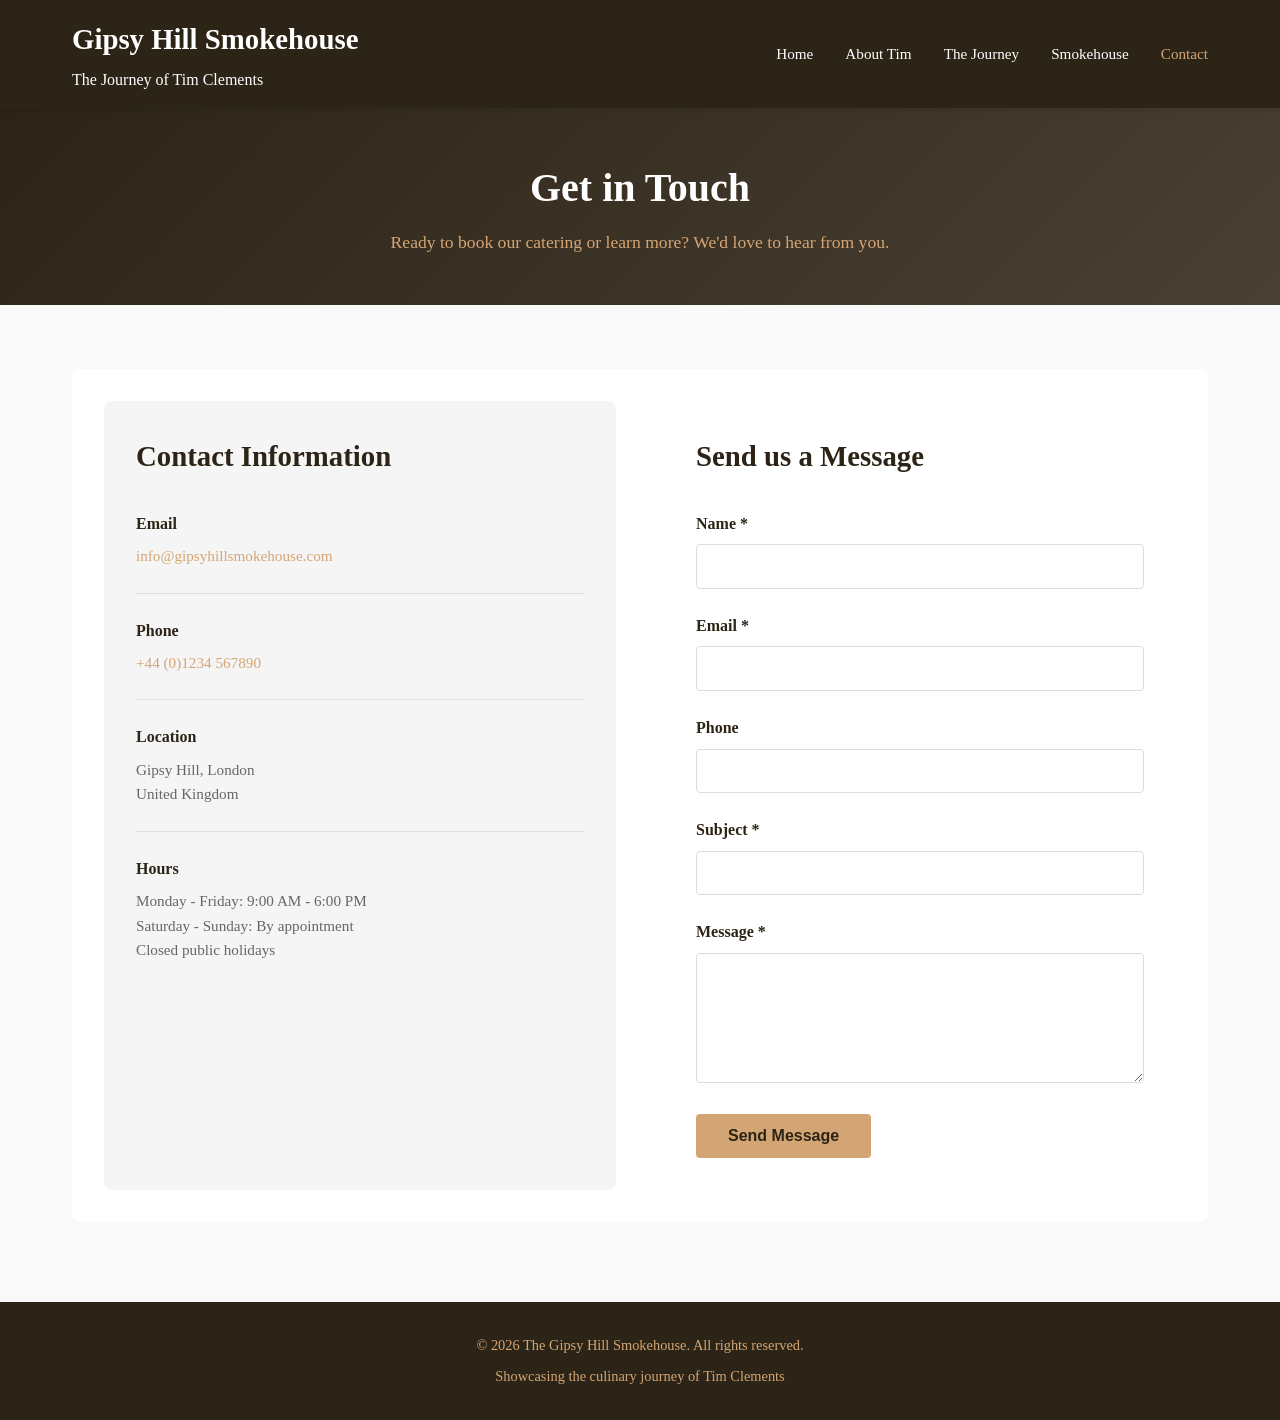
==== contact.html @ d5f2da4b "Add Contact page" ====
<!DOCTYPE html>
<html lang="en">
<head>
    <meta charset="UTF-8">
    <meta name="viewport" content="width=device-width, initial-scale=1.0">
    <title>Contact - The Gipsy Hill Smokehouse</title>
    <link rel="stylesheet" href="styles.css">
</head>
<body>
    <nav class="navbar">
        <div class="nav-container">
            <div class="logo">
                <h1>Gipsy Hill Smokehouse</h1>
                <p class="tagline">The Journey of Tim Clements</p>
            </div>
            <ul class="nav-menu">
                <li><a href="index.html">Home</a></li>
                <li><a href="about.html">About Tim</a></li>
                <li><a href="journey.html">The Journey</a></li>
                <li><a href="smokehouse.html">Smokehouse</a></li>
                <li><a href="contact.html" class="active">Contact</a></li>
            </ul>
        </div>
    </nav>

    <section class="page-header">
        <h1>Get in Touch</h1>
        <p>Ready to book our catering or learn more? We'd love to hear from you.</p>
    </section>

    <section class="content">
        <div class="contact-container">
            <div class="contact-info">
                <h2>Contact Information</h2>
                <div class="info-item">
                    <h3>Email</h3>
                    <p><a href="mailto:info@gipsyhillsmokehouse.com">info@gipsyhillsmokehouse.com</a></p>
                </div>
                <div class="info-item">
                    <h3>Phone</h3>
                    <p><a href="tel:+441234567890">+44 (0)1234 567890</a></p>
                </div>
                <div class="info-item">
                    <h3>Location</h3>
                    <p>Gipsy Hill, London<br>United Kingdom</p>
                </div>
                <div class="info-item">
                    <h3>Hours</h3>
                    <p>Monday - Friday: 9:00 AM - 6:00 PM<br>
                    Saturday - Sunday: By appointment<br>
                    Closed public holidays</p>
                </div>
            </div>

            <div class="contact-form">
                <h2>Send us a Message</h2>
                <form>
                    <div class="form-group">
                        <label for="name">Name *</label>
                        <input type="text" id="name" name="name" required>
                    </div>

                    <div class="form-group">
                        <label for="email">Email *</label>
                        <input type="email" id="email" name="email" required>
                    </div>

                    <div class="form-group">
                        <label for="phone">Phone</label>
                        <input type="tel" id="phone" name="phone">
                    </div>

                    <div class="form-group">
                        <label for="subject">Subject *</label>
                        <input type="text" id="subject" name="subject" required>
                    </div>

                    <div class="form-group">
                        <label for="message">Message *</label>
                        <textarea id="message" name="message" rows="6" required></textarea>
                    </div>

                    <button type="submit" class="submit-btn">Send Message</button>
                </form>
            </div>
        </div>
    </section>

    <footer>
        <p>&copy; 2026 The Gipsy Hill Smokehouse. All rights reserved.</p>
        <p>Showcasing the culinary journey of Tim Clements</p>
    </footer>
</body>
</html>
---- styles.css ----
/* General Styles */
* {
    margin: 0;
    padding: 0;
    box-sizing: border-box;
}

body {
    font-family: 'Georgia', serif;
    line-height: 1.6;
    color: #333;
    background-color: #f9f9f9;
}

/* Navigation Bar */
.navbar {
    background-color: #2c2416;
    color: #fff;
    padding: 1rem 0;
    position: sticky;
    top: 0;
    z-index: 100;
    box-shadow: 0 2px 5px rgba(0,0,0,0.1);
}

.nav-container {
    max-width: 1200px;
    margin: 0 auto;
    display: flex;
    justify-content: space-between;
    align-items: center;
    padding: 0 2rem;
}

.logo h1 {
    font-size: 1.8rem;
    margin-bottom: 0.3rem;
}

tagline {
    font-size: 0.85rem;
    color: #d4a574;
    font-style: italic;
}

.nav-menu {
    display: flex;
    list-style: none;
    gap: 2rem;
}

.nav-menu a {
    color: #fff;
    text-decoration: none;
    transition: color 0.3s ease;
    font-size: 0.95rem;
}

.nav-menu a:hover,
.nav-menu a.active {
    color: #d4a574;
}

/* Hero Section */
.hero {
    background: linear-gradient(135deg, #2c2416 0%, #4a4035 100%);
    color: #fff;
    padding: 4rem 2rem;
    display: flex;
    align-items: center;
    justify-content: space-between;
    max-width: 1200px;
    margin: 0 auto;
    gap: 3rem;
    min-height: 500px;
}

.hero-content {
    flex: 1;
}

.hero-content h1 {
    font-size: 2.5rem;
    margin-bottom: 1rem;
    line-height: 1.3;
}

.hero-content p {
    font-size: 1.2rem;
    margin-bottom: 2rem;
    color: #d4a574;
}

.cta-button {
    display: inline-block;
    background-color: #d4a574;
    color: #2c2416;
    padding: 0.8rem 2rem;
    text-decoration: none;
    border-radius: 4px;
    font-weight: bold;
    transition: background-color 0.3s ease, transform 0.3s ease;
}

.cta-button:hover {
    background-color: #e8bb88;
    transform: translateY(-2px);
}

.hero-image {
    flex: 1;
    text-align: center;
}

.hero-image img {
    max-width: 100%;
    height: auto;
    border-radius: 8px;
    box-shadow: 0 4px 15px rgba(0,0,0,0.3);
}

/* Page Header */
.page-header {
    background: linear-gradient(135deg, #2c2416 0%, #4a4035 100%);
    color: #fff;
    padding: 3rem 2rem;
    text-align: center;
    max-width: 100%;
}

.page-header h1 {
    font-size: 2.5rem;
    margin-bottom: 0.5rem;
}

.page-header p {
    font-size: 1.1rem;
    color: #d4a574;
}

/* Content Section */
.content {
    max-width: 1200px;
    margin: 2rem auto;
    padding: 2rem;
}

.content h2 {
    font-size: 1.8rem;
    color: #2c2416;
    margin-bottom: 1.5rem;
    border-bottom: 3px solid #d4a574;
    padding-bottom: 0.5rem;
}

/* Highlights Section */
.highlights {
    display: grid;
    grid-template-columns: repeat(auto-fit, minmax(250px, 1fr));
    gap: 2rem;
    max-width: 1200px;
    margin: 3rem auto;
    padding: 2rem;
}

.highlight-card {
    background: #fff;
    padding: 2rem;
    border-radius: 8px;
    box-shadow: 0 4px 10px rgba(0,0,0,0.1);
    text-align: center;
    transition: transform 0.3s ease, box-shadow 0.3s ease;
}

.highlight-card:hover {
    transform: translateY(-5px);
    box-shadow: 0 6px 20px rgba(0,0,0,0.15);
}

.highlight-card h3 {
    color: #2c2416;
    margin-bottom: 0.5rem;
    font-size: 1.3rem;
}

.highlight-card p {
    color: #666;
    font-size: 0.95rem;
}

/* About Section */
.about-intro {
    display: flex;
    gap: 3rem;
    align-items: center;
    margin-bottom: 3rem;
    background: #fff;
    padding: 2rem;
    border-radius: 8px;
}

.profile-image {
    width: 250px;
    height: 250px;
    border-radius: 8px;
    object-fit: cover;
    box-shadow: 0 4px 15px rgba(0,0,0,0.2);
}

.about-text h2 {
    font-size: 1.8rem;
    color: #2c2416;
    margin-bottom: 1rem;
}

.about-text p {
    margin-bottom: 1rem;
    color: #555;
    line-height: 1.8;
}

/* Values Section */
.values-section {
    background: #fff;
    padding: 2rem;
    border-radius: 8px;
    margin-top: 2rem;
}

.values-grid {
    display: grid;
    grid-template-columns: repeat(auto-fit, minmax(200px, 1fr));
    gap: 2rem;
    margin-top: 1.5rem;
}

.value-card {
    background: linear-gradient(135deg, #f5f5f5 0%, #efefef 100%);
    padding: 1.5rem;
    border-left: 4px solid #d4a574;
    border-radius: 4px;
}

.value-card h3 {
    color: #2c2416;
    margin-bottom: 0.5rem;
}

.value-card p {
    color: #666;
    font-size: 0.9rem;
}

/* Timeline */
.timeline {
    max-width: 1200px;
    margin: 3rem auto;
    padding: 2rem;
    position: relative;
}

timeline::before {
    content: '';
    position: absolute;
    left: 50%;
    transform: translateX(-50%);
    width: 3px;
    height: 100%;
    background: #d4a574;
    top: 0;
}

.timeline-item {
    margin-bottom: 2rem;
    position: relative;
    display: flex;
    gap: 2rem;
}

.timeline-item:nth-child(odd) {
    flex-direction: row-reverse;
}

.timeline-marker {
    width: 30px;
    height: 30px;
    background: #d4a574;
    border-radius: 50%;
    position: absolute;
    left: 50%;
    transform: translateX(-50%);
    top: 0;
    border: 3px solid #f9f9f9;
    z-index: 1;
}

.timeline-content {
    width: calc(50% - 1rem);
    background: #fff;
    padding: 1.5rem;
    border-radius: 8px;
    box-shadow: 0 2px 10px rgba(0,0,0,0.1);
}

timeline-content h3 {
    color: #2c2416;
    margin-bottom: 0.5rem;
    font-size: 1.2rem;
}

timeline-content p {
    color: #666;
    line-height: 1.7;
}

/* Milestones List */
.milestones-list {
    background: #fff;
    padding: 2rem;
    border-radius: 8px;
    list-style-position: inside;
}

.milestones-list li {
    padding: 0.8rem 0;
    border-bottom: 1px solid #eee;
    color: #555;
}

.milestones-list li:last-child {
    border-bottom: none;
}

.milestones-list li::marker {
    color: #d4a574;
    font-weight: bold;
}

/* Services Grid */
.services-section,
.menu-section {
    background: #fff;
    padding: 2rem;
    border-radius: 8px;
    margin-bottom: 2rem;
}

.services-grid {
    display: grid;
    grid-template-columns: repeat(auto-fit, minmax(250px, 1fr));
    gap: 2rem;
    margin-top: 1.5rem;
}

.service-card {
    background: #f5f5f5;
    padding: 1.5rem;
    border-radius: 8px;
    border-top: 4px solid #d4a574;
    transition: transform 0.3s ease;
}

.service-card:hover {
    transform: translateY(-3px);
}

.service-card h3 {
    color: #2c2416;
    margin-bottom: 0.5rem;
    font-size: 1.2rem;
}

.service-card p {
    color: #666;
    font-size: 0.9rem;
    line-height: 1.6;
}

/* Menu List */
.menu-list {
    list-style-position: inside;
    color: #555;
}

.menu-list li {
    padding: 0.8rem 0;
    border-bottom: 1px solid #eee;
}

.menu-list li:last-child {
    border-bottom: none;
}

.menu-list li::marker {
    color: #d4a574;
    font-weight: bold;
}

/* Philosophy */
.philosophy {
    background: linear-gradient(135deg, #2c2416 0%, #4a4035 100%);
    color: #fff;
    padding: 2rem;
    border-radius: 8px;
    margin-top: 2rem;
}

.philosophy h2 {
    color: #d4a574;
    border-bottom: 3px solid #d4a574;
}

.philosophy p {
    margin-top: 1rem;
    line-height: 1.8;
    font-size: 1rem;
}

/* Contact Container */
.contact-container {
    display: grid;
    grid-template-columns: 1fr 1fr;
    gap: 3rem;
    background: #fff;
    padding: 2rem;
    border-radius: 8px;
}

.contact-info {
    background: #f5f5f5;
    padding: 2rem;
    border-radius: 8px;
}

.contact-info h2 {
    border: none;
    color: #2c2416;
    margin-bottom: 1.5rem;
}

.info-item {
    margin-bottom: 1.5rem;
    padding-bottom: 1.5rem;
    border-bottom: 1px solid #ddd;
}

.info-item:last-child {
    border-bottom: none;
}

.info-item h3 {
    color: #2c2416;
    font-size: 1rem;
    margin-bottom: 0.5rem;
}

.info-item p {
    color: #666;
    font-size: 0.95rem;
}

.info-item a {
    color: #d4a574;
    text-decoration: none;
}

.info-item a:hover {
    text-decoration: underline;
}

/* Contact Form */
.contact-form {
    padding: 2rem;
}

.contact-form h2 {
    border: none;
    color: #2c2416;
    margin-bottom: 1.5rem;
}

.form-group {
    margin-bottom: 1.5rem;
}

.form-group label {
    display: block;
    margin-bottom: 0.5rem;
    color: #2c2416;
    font-weight: 600;
}

.form-group input,
.form-group textarea {
    width: 100%;
    padding: 0.8rem;
    border: 1px solid #ddd;
    border-radius: 4px;
    font-family: 'Arial', sans-serif;
    font-size: 0.95rem;
    transition: border-color 0.3s ease;
}

.form-group input:focus,
.form-group textarea:focus {
    outline: none;
    border-color: #d4a574;
    box-shadow: 0 0 5px rgba(212, 165, 116, 0.3);
}

.submit-btn {
    background-color: #d4a574;
    color: #2c2416;
    padding: 0.8rem 2rem;
    border: none;
    border-radius: 4px;
    font-weight: bold;
    cursor: pointer;
    transition: background-color 0.3s ease, transform 0.2s ease;
    font-size: 1rem;
}

.submit-btn:hover {
    background-color: #e8bb88;
    transform: translateY(-2px);
}

/* Footer */
footer {
    background-color: #2c2416;
    color: #d4a574;
    text-align: center;
    padding: 2rem;
    margin-top: 3rem;
}

footer p {
    font-size: 0.9rem;
}

footer p:first-child {
    margin-bottom: 0.5rem;
}

/* Responsive Design */
@media (max-width: 768px) {
    .nav-container {
        flex-direction: column;
        gap: 1rem;
    }

    .nav-menu {
        flex-direction: column;
        gap: 0.5rem;
        text-align: center;
    }

    .hero {
        flex-direction: column;
        padding: 2rem;
    }

    .hero-content h1 {
        font-size: 2rem;
    }

    .page-header h1 {
        font-size: 2rem;
    }

    .about-intro {
        flex-direction: column;
    }

    .profile-image {
        width: 200px;
        height: 200px;
    }

    .timeline::before {
        left: 15px;
    }

    .timeline-item {
        flex-direction: column !important;
    }

    .timeline-marker {
        left: 15px;
    }

    .timeline-content {
        width: 100%;
        margin-left: 30px;
    }

    .contact-container {
        grid-template-columns: 1fr;
    }

    .services-grid {
        grid-template-columns: 1fr;
    }

    .values-grid {
        grid-template-columns: 1fr;
    }
}
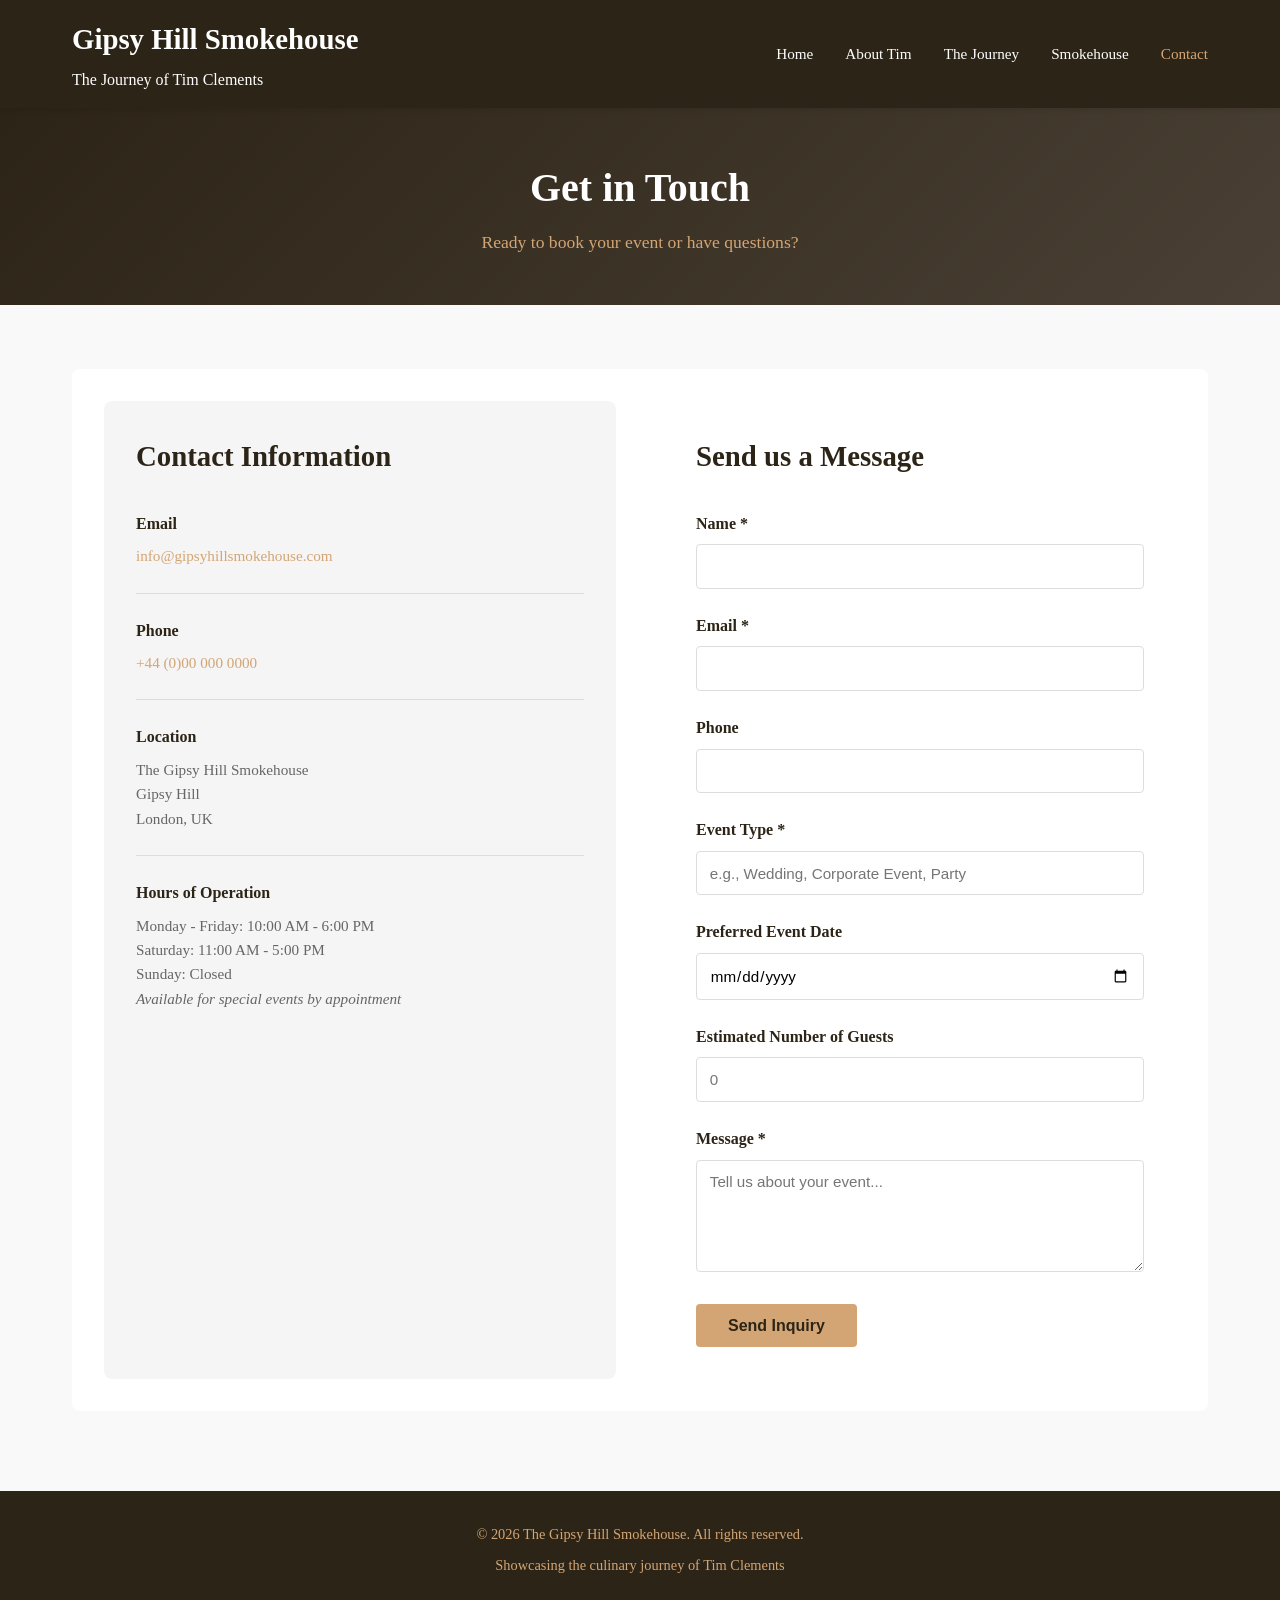
==== commit 25cc9859: "Add contact.html page for getting in touch" ====
--- a/contact.html
+++ b/contact.html
@@ -25,7 +25,7 @@
 
     <section class="page-header">
         <h1>Get in Touch</h1>
-        <p>Ready to book our catering or learn more? We'd love to hear from you.</p>
+        <p>Ready to book your event or have questions?</p>
     </section>
 
     <section class="content">
@@ -38,23 +38,26 @@
                 </div>
                 <div class="info-item">
                     <h3>Phone</h3>
-                    <p><a href="tel:+441234567890">+44 (0)1234 567890</a></p>
+                    <p><a href="tel:+44000000000">+44 (0)00 000 0000</a></p>
                 </div>
                 <div class="info-item">
                     <h3>Location</h3>
-                    <p>Gipsy Hill, London<br>United Kingdom</p>
+                    <p>The Gipsy Hill Smokehouse<br>
+                    Gipsy Hill<br>
+                    London, UK</p>
                 </div>
                 <div class="info-item">
-                    <h3>Hours</h3>
-                    <p>Monday - Friday: 9:00 AM - 6:00 PM<br>
-                    Saturday - Sunday: By appointment<br>
-                    Closed public holidays</p>
+                    <h3>Hours of Operation</h3>
+                    <p>Monday - Friday: 10:00 AM - 6:00 PM<br>
+                    Saturday: 11:00 AM - 5:00 PM<br>
+                    Sunday: Closed<br>
+                    <em>Available for special events by appointment</em></p>
                 </div>
             </div>
 
             <div class="contact-form">
                 <h2>Send us a Message</h2>
-                <form>
+                <form method="POST" action="#">
                     <div class="form-group">
                         <label for="name">Name *</label>
                         <input type="text" id="name" name="name" required>
@@ -71,16 +74,26 @@
                     </div>
 
                     <div class="form-group">
-                        <label for="subject">Subject *</label>
-                        <input type="text" id="subject" name="subject" required>
+                        <label for="event-type">Event Type *</label>
+                        <input type="text" id="event-type" name="event-type" placeholder="e.g., Wedding, Corporate Event, Party" required>
+                    </div>
+
+                    <div class="form-group">
+                        <label for="event-date">Preferred Event Date</label>
+                        <input type="date" id="event-date" name="event-date">
+                    </div>
+
+                    <div class="form-group">
+                        <label for="guests">Estimated Number of Guests</label>
+                        <input type="number" id="guests" name="guests" min="1" placeholder="0">
                     </div>
 
                     <div class="form-group">
                         <label for="message">Message *</label>
-                        <textarea id="message" name="message" rows="6" required></textarea>
+                        <textarea id="message" name="message" rows="5" placeholder="Tell us about your event..." required></textarea>
                     </div>
 
-                    <button type="submit" class="submit-btn">Send Message</button>
+                    <button type="submit" class="submit-btn">Send Inquiry</button>
                 </form>
             </div>
         </div>
